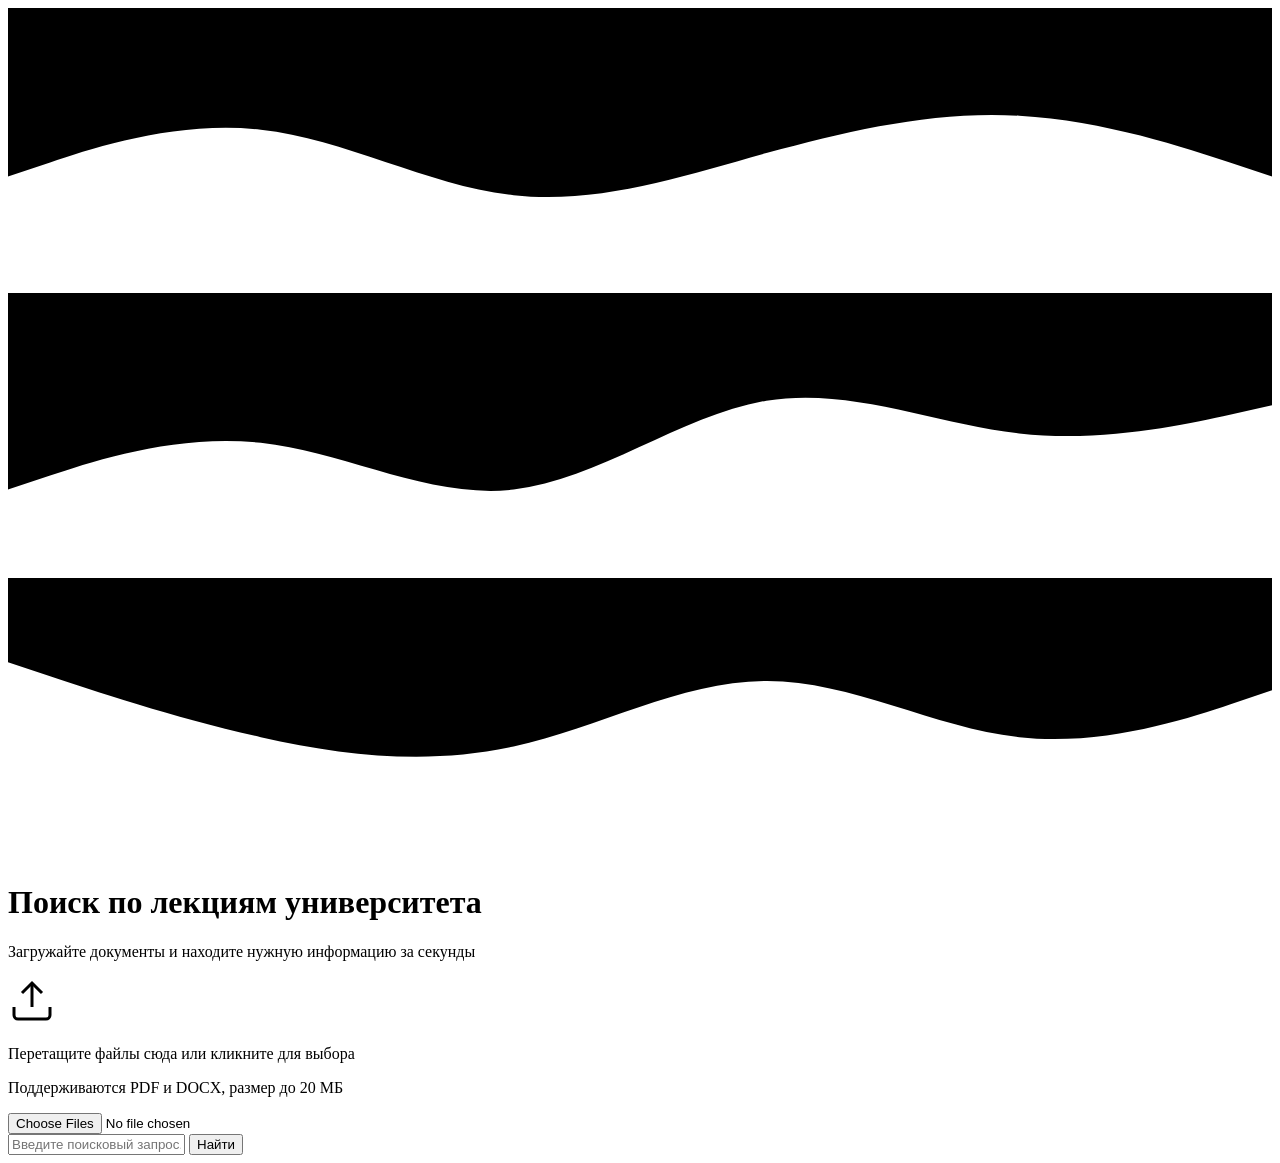
==== Frontend/index.html @ 076ff351 "Update and rename index.html to Frontend/index.html" ====
<!DOCTYPE html>
<html lang="ru">
<head>
    <meta charset="UTF-8" />
    <meta name="viewport" content="width=device-width, initial-scale=1.0" />
    <title>Поиск по лекциям университета</title>
    <link rel="stylesheet" href="../Frontend/style.css" />
</head>
<body>
    <!-- Фоновые волны -->
    <div class="background-waves">
        <svg class="wave wave1" viewBox="0 0 1440 320" preserveAspectRatio="none">
            <path d="M0,192L48,176C96,160,192,128,288,138.7C384,149,480,203,576,213.3C672,224,768,192,864,165.3C960,139,1056,117,1152,122.7C1248,128,1344,160,1392,176L1440,192L1440,0L1392,0C1344,0,1248,0,1152,0C1056,0,960,0,864,0C768,0,672,0,576,0C480,0,384,0,288,0C192,0,96,0,48,0L0,0Z"/>
        </svg>
        <svg class="wave wave2" viewBox="0 0 1440 320" preserveAspectRatio="none">
            <path d="M0,224L48,208C96,192,192,160,288,170.7C384,181,480,235,576,224C672,213,768,139,864,122.7C960,107,1056,149,1152,160C1248,171,1344,149,1392,138.7L1440,128L1440,0L1392,0C1344,0,1248,0,1152,0C1056,0,960,0,864,0C768,0,672,0,576,0C480,0,384,0,288,0C192,0,96,0,48,0L0,0Z"/>
        </svg>
        <svg class="wave wave3" viewBox="0 0 1440 320" preserveAspectRatio="none">
            <path d="M0,96L48,112C96,128,192,160,288,181.3C384,203,480,213,576,192C672,171,768,117,864,117.3C960,117,1056,171,1152,181.3C1248,192,1344,160,1392,144L1440,128L1440,0L1392,0C1344,0,1248,0,1152,0C1056,0,960,0,864,0C768,0,672,0,576,0C480,0,384,0,288,0C192,0,96,0,48,0L0,0Z"/>
        </svg>
    </div>

    <div class="app">
        <header>
            <h1>Поиск по лекциям университета</h1>
            <p class="subtitle">Загружайте документы и находите нужную информацию за секунды</p>
        </header>

        <section class="upload-section">
            <div id="dropZone" class="dropzone">
                <div class="dropzone-content">
                    <div class="upload-icon">
                        <svg width="48" height="48" viewBox="0 0 24 24" fill="none" stroke="currentColor" stroke-width="1.5">
                            <path d="M21 15v4a2 2 0 0 1-2 2H5a2 2 0 0 1-2-2v-4"/>
                            <polyline points="17 8 12 3 7 8"/>
                            <line x1="12" y1="3" x2="12" y2="15"/>
                        </svg>
                    </div>
                    <p class="dropzone-text">Перетащите файлы сюда или кликните для выбора</p>
                    <p class="dropzone-hint">Поддерживаются PDF и DOCX, размер до 20 МБ</p>
                </div>
                <input type="file" id="fileInput" multiple accept=".pdf,.docx" />
            </div>

            <div id="fileList" class="file-list"></div>
        </section>

        <section class="search-section">
            <div class="search-box">
                <input
                    type="text"
                    id="searchInput"
                    placeholder="Введите поисковый запрос..."
                    class="search-input"
                />
                <button id="searchBtn" class="search-btn">Найти</button>
            </div>
        </section>

        <section class="results-section">
            <div id="results" class="results"></div>
        </section>
    </div>

    <script src="../Frontend/script.js"></script>
</body>
</html>
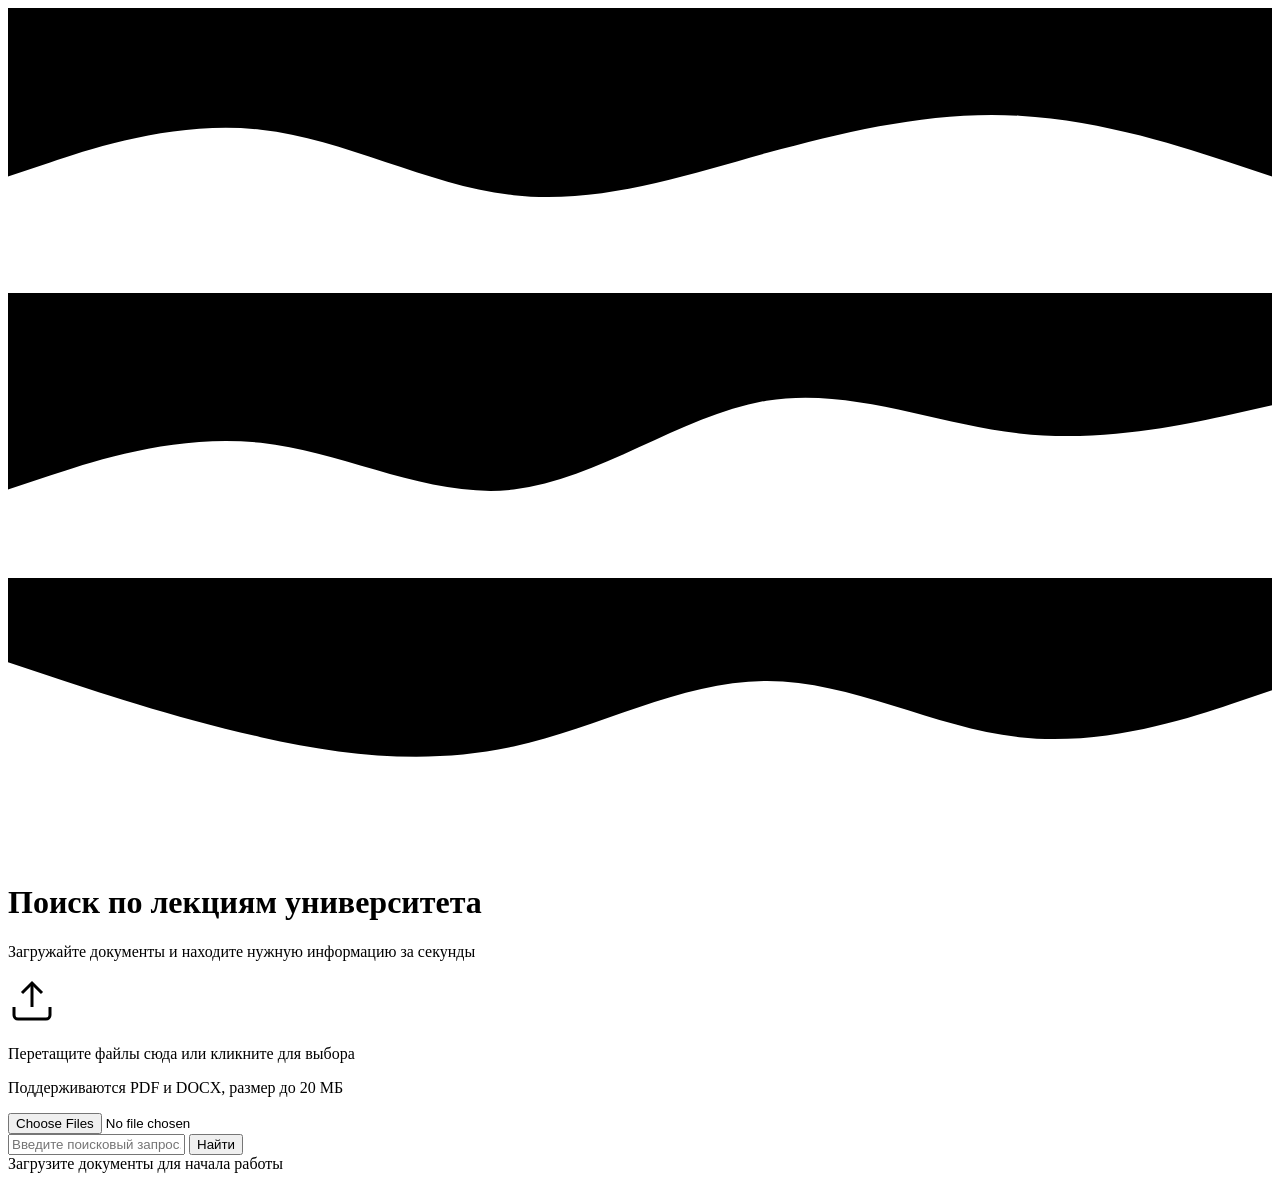
==== commit 0cdb6c68: "добавления в докер, исправление путей во фронте" ====
--- a/Frontend/index.html
+++ b/Frontend/index.html
@@ -4,7 +4,7 @@
     <meta charset="UTF-8" />
     <meta name="viewport" content="width=device-width, initial-scale=1.0" />
     <title>Поиск по лекциям университета</title>
-    <link rel="stylesheet" href="../Frontend/style.css" />
+    <link rel="stylesheet" href="/style.css" />
 </head>
 <body>
     <!-- Фоновые волны -->
@@ -62,6 +62,6 @@
         </section>
     </div>
 
-    <script src="../Frontend/script.js"></script>
+    <script src="script.js"></script>
 </body>
 </html>
